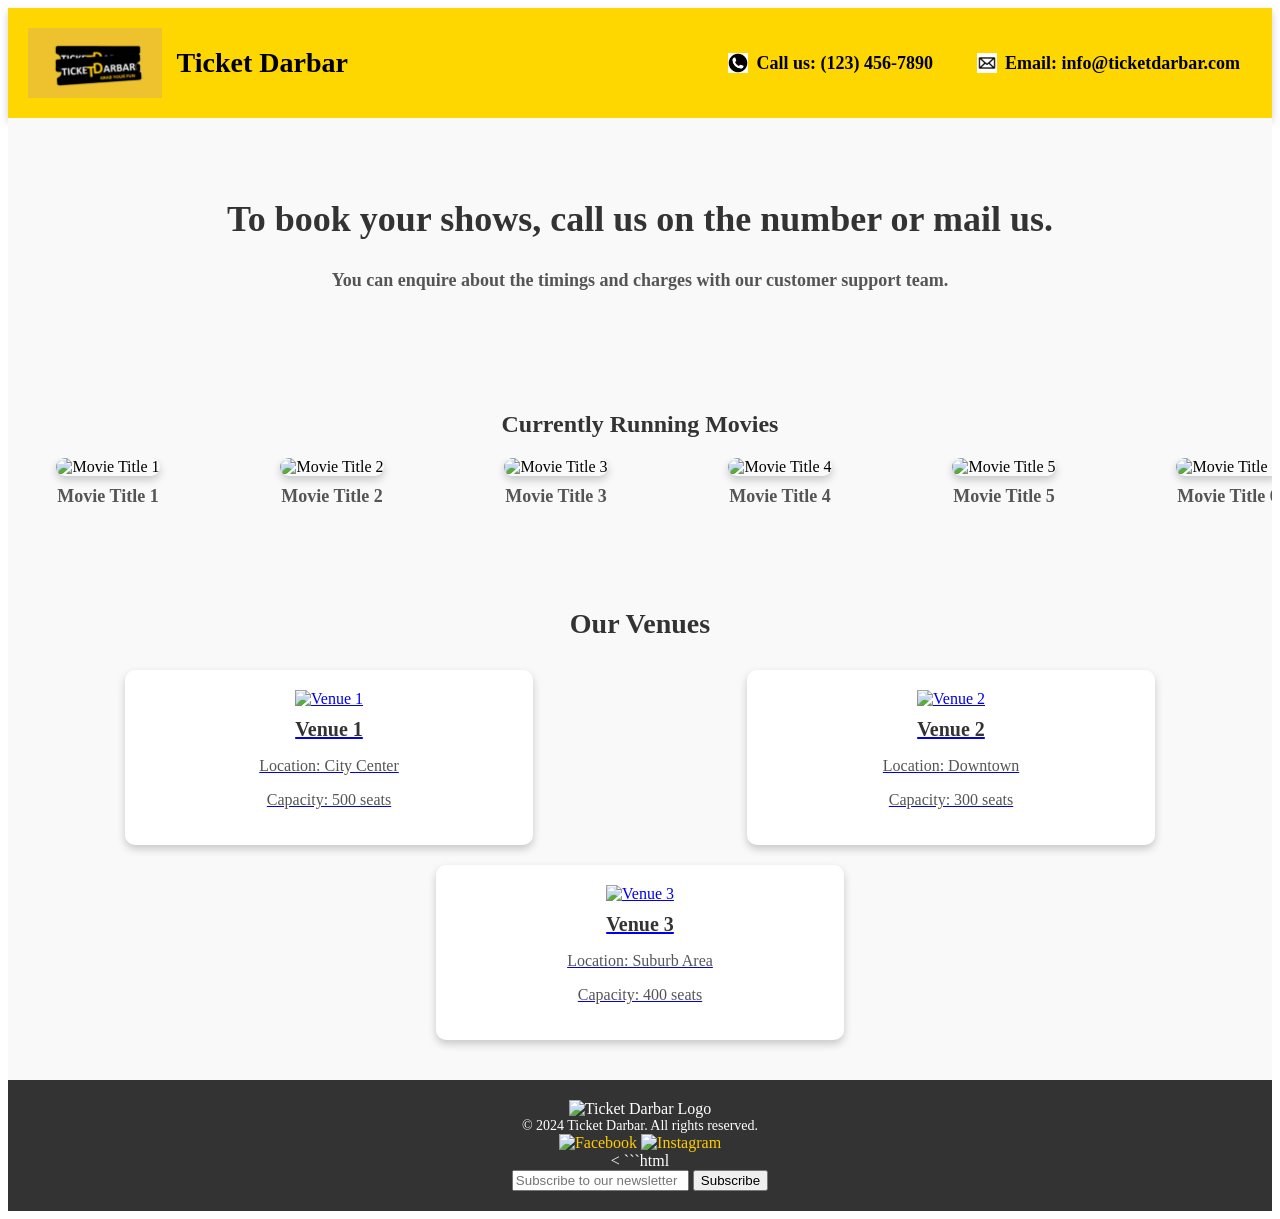
==== index.html @ 31330b73 "Initial commit" ====
<!DOCTYPE html>
<html lang="en">
<head>
    <meta charset="UTF-8">
    <meta name="viewport" content="width=device-width, initial-scale=1.0">
    <title>Ticket Darbar</title>
    <link rel="stylesheet" href="style.css">
</head>
<body>
    <header>
        <div class="logo-title">
            <img src="images/WhatsApp Image 2024-04-21 at 19.41.43 (1).jpeg" alt="Ticket Darbar Logo" class="logo">
            <h1>Ticket Darbar</h1>
        </div>
        
        <div class="contact-info-box">
            <span id="phone-number" onclick="copyToClipboard('(123) 456-7890')">
                <b>Call us: (123) 456-7890</b>
            </span>
            <span id="email" onclick="copyToClipboard('info@ticketdarbar.com')">
                <b>Email: info@ticketdarbar.com</b>
            </span>
        </div>
    </header>

    <!-- Hero Section -->
    <section class="hero">
        <h1>To book your shows, call us on the number or mail us.</h1>
        <h5>You can enquire about the timings and charges with our customer support team.</h5>
    </section>

    <!-- Animated Movie Section -->
    <section class="animated-movie-list">
        <h2>Currently Running Movies</h2>
        <div class="movie-scroll-container">
            <div class="movie-scroll">
                <div class="movie-item">
                    <img src="images/movie1.jpg" alt="Movie Title 1">
                    <h3>Movie Title 1</h3>
                </div>
                <div class="movie-item">
                    <img src="images/movie2.jpg" alt="Movie Title 2">
                    <h3>Movie Title 2</h3>
                </div>
                <div class="movie-item">
                    <img src="images/movie3.jpg" alt="Movie Title 3">
                    <h3>Movie Title 3</h3>
                </div>
                <div class="movie-item">
                    <img src="images/movie4.jpg" alt="Movie Title 4">
                    <h3>Movie Title 4</h3>
                </div>
                <div class="movie-item">
                    <img src="images/movie5.jpg" alt="Movie Title 5">
                    <h3>Movie Title 5</h3>
                </div>
                <div class="movie-item">
                    <img src="images/movie6.jpg" alt="Movie Title 6">
                    <h3>Movie Title 6</h3>
                </div>
            </div>
        </div>
    </section>

    <!-- Now Showing Section -->
    <!-- Venues Section -->
<!-- Venues Section -->
<section class="venues-section">
    <h2>Our Venues</h2>
    <div class="venue-container">
        <div class="venue-item">
            <a href="venue1.html">
                <img src="images/venue1.jpg" alt="Venue 1">
                <h3>Venue 1</h3>
                <p>Location: City Center</p>
                <p>Capacity: 500 seats</p>
            </a>
        </div>
        <div class="venue-item">
            <a href="venue2.html">
                <img src="images/venue2.jpg" alt="Venue 2">
                <h3>Venue 2</h3>
                <p>Location: Downtown</p>
                <p>Capacity: 300 seats</p>
            </a>
        </div>
        <div class="venue-item">
            <a href="venue3.html">
                <img src="images/venue3.jpg" alt="Venue 3">
                <h3>Venue 3</h3>
                <p>Location: Suburb Area</p>
                <p>Capacity: 400 seats</p>
            </a>
        </div>
    </div>
</section>

    <!-- Footer Section -->
    <footer id="contact">
        <div class="footer-content">
            <img src="images/logo.png" alt="Ticket Darbar Logo" class="footer-logo">
            <p>&copy; 2024 Ticket Darbar. All rights reserved.</p>
            <div class="social-media">
                <a href="#"><img src="images/facebook.png" alt="Facebook" class="social-icon"></a>
                <a href="#"><img src="images/instagram.png" alt="Instagram" class="social-icon"></a>
            </div>
            < ```html
            <form class="newsletter-signup">
                <input type="email" placeholder="Subscribe to our newsletter" required>
                <button type="submit">Subscribe</button>
            </form>
        </div>
    </footer>
    <script src="script.js"></script>
</body>
</html>
---- style.css ----
/* Header Styles */
/* Header Styles */
header {
    background: #FFD700; /* Changed background color */
    color: rgb(0, 0, 0);
    padding: 20px;
    display: flex;
    justify-content: space-between;
    align-items: center;
    box-shadow: 0 4px 8px rgba(0, 0, 0, 0.2);
}

header .logo-title {
    display: flex;
    align-items: center;
    gap: 15px;
}

header .logo {
    height: 70px;
    width: auto;
}

header h1 {
    font-size: 28px;
    font-weight: bold;
    margin: 0;
}

header .header-right {
    display: flex;
    align-items: center;
    gap: 40px;
}

header nav ul {
    list-style: none;
    margin: 0;
    padding: 0;
    display: flex;
    gap: 20px;
}

header nav ul li a {
    color: white;
    text-decoration: none;
    font-size: 16px;
    padding: 8px 12px;
    border-radius: 5px;
    transition: background-color 0.3s ease;
}

header nav ul li a:hover {
    background-color: rgba(255, 255, 255, 0.1);
}

.contact-info-box {
    display: flex;
    align-items: center;
    gap: 20px;
}

.contact-info-box span {
    display: flex;
    align-items: center;
    gap: 8px;
    cursor: pointer;
    padding: 8px 12px;
    border-radius: 5px;
    transition: background-color 0.3s ease;
    font-size: 18px; /* Increased font size */
}

.contact-info-box span:hover {
    background-color: rgba(233, 14, 14, 0.1);
}

.contact-info-box span::before {
    content: '';
    display: inline-block;
    width: 20px;
    height: 20px;
    background-size: cover;
}

#phone-number::before {
    background-image: url('images/phone_number_icon.jpg');
}

#email::before {
    background-image: url('images/email_icon.jpg');
}

/* Hero Section */
.hero {
    text-align: center;
    padding: 50px 20px;
    background-color: #f9f9f9;
}

.hero h1 {
    font-size: 36px;
    color: #333;
}

.hero h5 {
    font-size: 18px;
    color: #555;
}

/* Animated Movie Section */
.animated-movie-list {
    overflow: hidden;
    white-space: nowrap;
    position: relative;
    padding: 20px 0;
    background-color: #f9f9f9;
    text-align: center;
}

.animated-movie-list h2 {
    margin-bottom: 20px;
    font-size: 24px;
    color: #333;
}

.movie-scroll-container {
    width: 100%;
    overflow: hidden;
}

.movie-scroll {
    display: inline-block;
    white-space: nowrap;
    animation: scrollMovies 20s linear infinite;
}

.movie-item {
    display: inline-block;
    width: 200px;
    margin-right: 20px;
    text-align: center;
    vertical-align: top;
}

.movie-item img {
    width: 100%;
    height: auto;
    border-radius: 10px;
    box-shadow: 0 4px 8px rgba(0, 0, 0, 0.2);
}

.movie-item h3 {
    margin-top: 10px;
    font-size: 18px;
    color: #555;
}

@keyframes scrollMovies {
    0% {
        transform: translateX(100%);
    }
    100% {
        transform: translateX(-100%);
    }
}

.movie-scroll:hover {
    animation-play-state: paused;
}

/* Now Showing Section */
.movie-list {
    padding: 20px;
    background-color: #fff;
}

.movie-list h2 {
    font-size: 24px;
    color: #333;
    margin-bottom: 20px;
}

/* Venues Section */
.venues-section {
    padding: 40px 20px;
    background-color: #f9f9f9;
    text-align: center;
}

.venues-section h2 {
    font-size: 28px;
    color: #333;
    margin-bottom: 30px;
}

.venue-container {
    display: flex;
    justify-content: space-around;
    flex-wrap: wrap;
    gap: 20px;
}

.venue-item {
    flex: 1 1 30%;
    max-width: 30%;
    background-color: #fff;
    border-radius: 10px;
    box-shadow: 0 4px 8px rgba(0, 0, 0, 0.2);
    padding: 20px;
    text-align: center;
}

.venue-item h3 {
    font-size: 20px;
    color: #333;
    margin: 10px 0;
}

.venue-item p {
    font-size: 16px;
    color: #555;
}

/* Footer Styles */
footer {
    background-color: #333;
    color: white;
    text-align: center;
    padding: 20px;
}

footer p {
    margin: 0;
    font-size: 14px;
}

footer a {
    color: #ffcc00;
    text-decoration: none;
}

footer a:hover {
    text-decoration: underline;
}
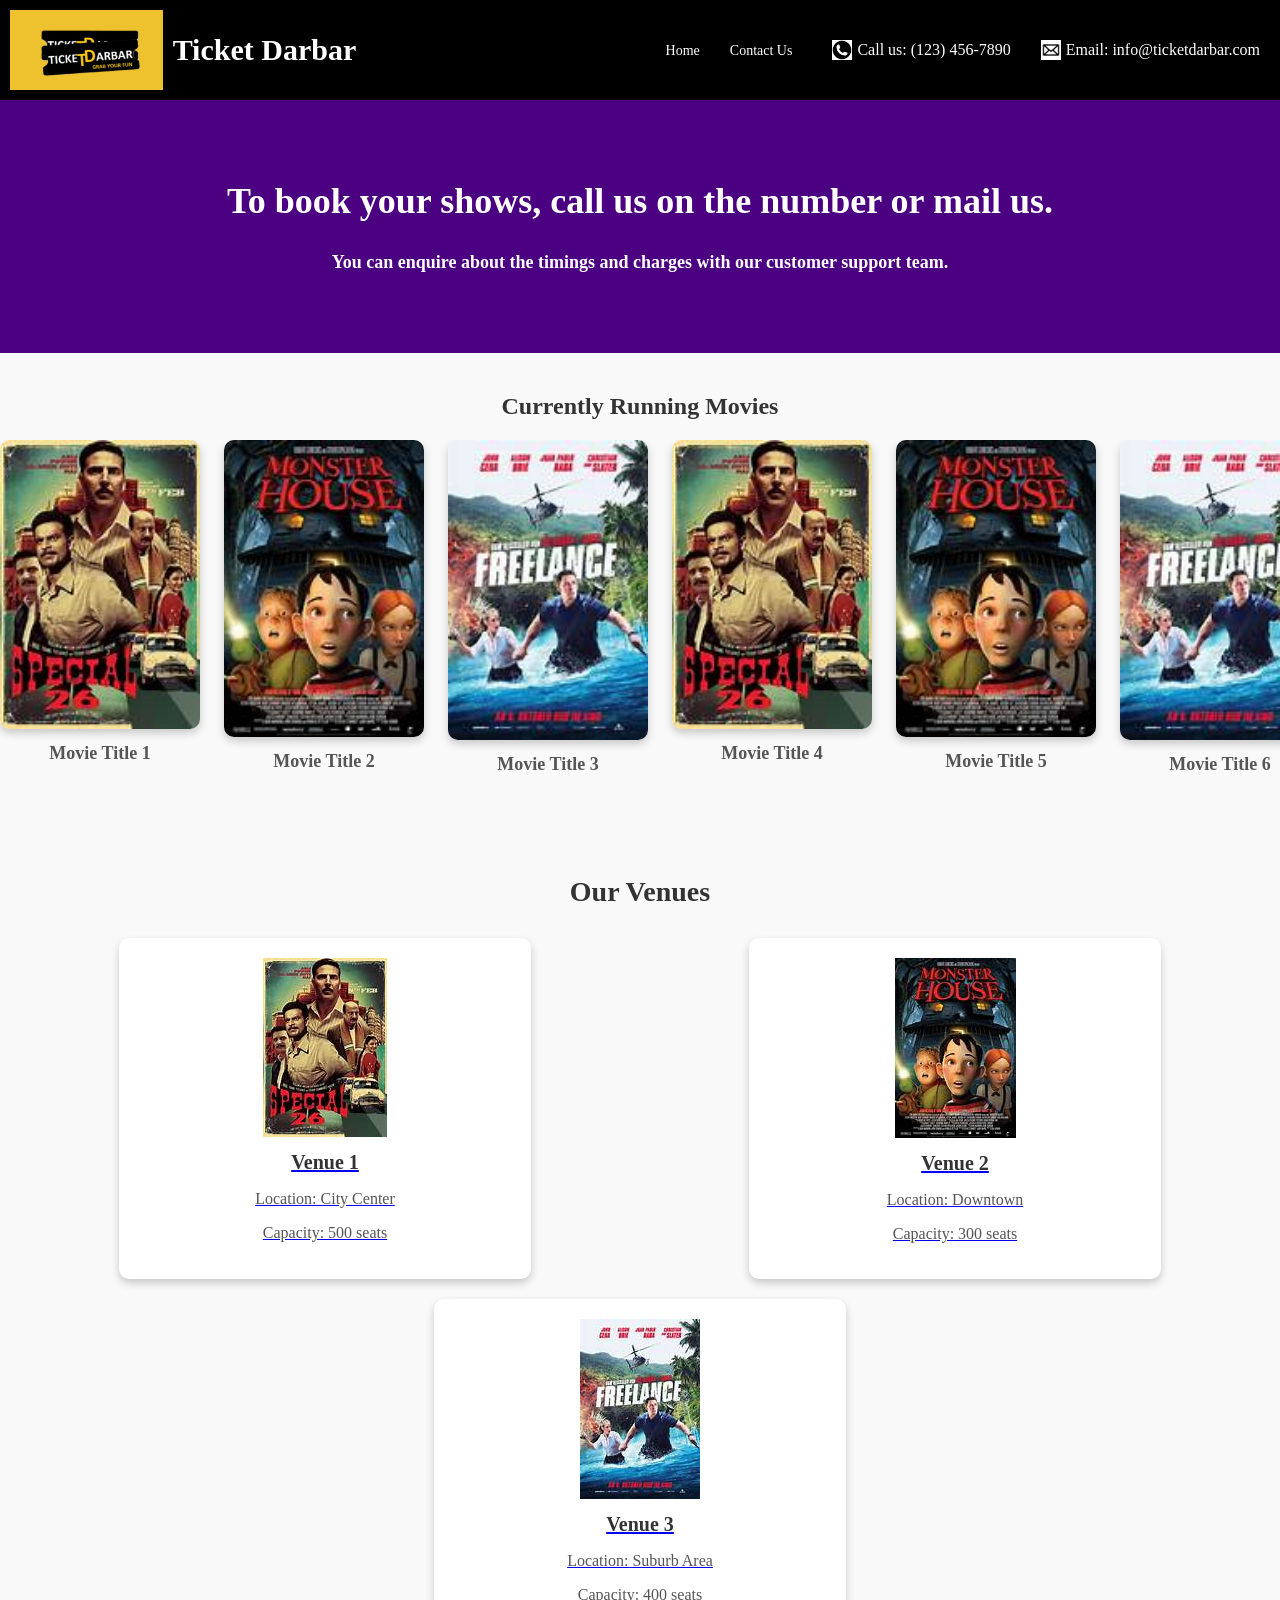
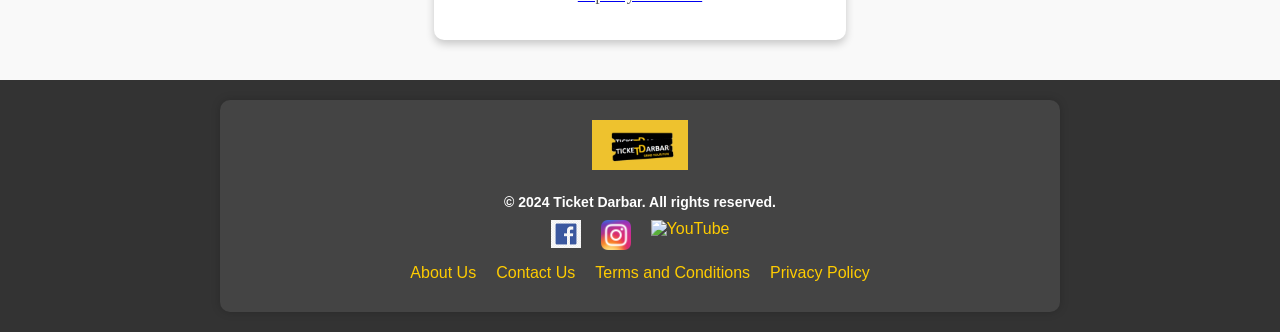
==== commit ff3b1190: "update on 12.01.25" ====
--- a/index.html
+++ b/index.html
@@ -12,14 +12,21 @@
             <img src="images/WhatsApp Image 2024-04-21 at 19.41.43 (1).jpeg" alt="Ticket Darbar Logo" class="logo">
             <h1>Ticket Darbar</h1>
         </div>
-        
-        <div class="contact-info-box">
-            <span id="phone-number" onclick="copyToClipboard('(123) 456-7890')">
-                <b>Call us: (123) 456-7890</b>
-            </span>
-            <span id="email" onclick="copyToClipboard('info@ticketdarbar.com')">
-                <b>Email: info@ticketdarbar.com</b>
-            </span>
+        <div class="header-right">
+            <nav>
+                <ul>
+                    <li><a href="index.html">Home</a></li>
+                    <li><a href="#contact">Contact Us</a></li>
+                </ul>
+            </nav>
+            <div class="contact-info-box">
+                <span id="phone-number" onclick="copyToClipboard('(123) 456-7890')">
+                    Call us: (123) 456-7890
+                </span>
+                <span id="email" onclick="copyToClipboard('info@ticketdarbar.com')">
+                    Email: info@ticketdarbar.com
+                </span>
+            </div>
         </div>
     </header>
 
@@ -35,27 +42,27 @@
         <div class="movie-scroll-container">
             <div class="movie-scroll">
                 <div class="movie-item">
-                    <img src="images/movie1.jpg" alt="Movie Title 1">
+                    <img src="images/th (1).jpg" alt="Movie Title 1">
                     <h3>Movie Title 1</h3>
                 </div>
                 <div class="movie-item">
-                    <img src="images/movie2.jpg" alt="Movie Title 2">
+                    <img src="images/th (2).jpg" alt="Movie Title 2">
                     <h3>Movie Title 2</h3>
                 </div>
                 <div class="movie-item">
-                    <img src="images/movie3.jpg" alt="Movie Title 3">
+                    <img src="images/th (3).jpg" alt="Movie Title 3">
                     <h3>Movie Title 3</h3>
                 </div>
                 <div class="movie-item">
-                    <img src="images/movie4.jpg" alt="Movie Title 4">
+                    <img src="images/th (1).jpg" alt="Movie Title 4">
                     <h3>Movie Title 4</h3>
                 </div>
                 <div class="movie-item">
-                    <img src="images/movie5.jpg" alt="Movie Title 5">
+                    <img src="images/th (2).jpg" alt="Movie Title 5">
                     <h3>Movie Title 5</h3>
                 </div>
                 <div class="movie-item">
-                    <img src="images/movie6.jpg" alt="Movie Title 6">
+                    <img src="images/th (3).jpg" alt="Movie Title 6">
                     <h3>Movie Title 6</h3>
                 </div>
             </div>
@@ -70,7 +77,7 @@
     <div class="venue-container">
         <div class="venue-item">
             <a href="venue1.html">
-                <img src="images/venue1.jpg" alt="Venue 1">
+                <img src="images/th (1).jpg" alt="Venue 1">
                 <h3>Venue 1</h3>
                 <p>Location: City Center</p>
                 <p>Capacity: 500 seats</p>
@@ -78,7 +85,7 @@
         </div>
         <div class="venue-item">
             <a href="venue2.html">
-                <img src="images/venue2.jpg" alt="Venue 2">
+                <img src="images/th (2).jpg" alt="Venue 2">
                 <h3>Venue 2</h3>
                 <p>Location: Downtown</p>
                 <p>Capacity: 300 seats</p>
@@ -86,7 +93,7 @@
         </div>
         <div class="venue-item">
             <a href="venue3.html">
-                <img src="images/venue3.jpg" alt="Venue 3">
+                <img src="images/th (3).jpg" alt="Venue 3">
                 <h3>Venue 3</h3>
                 <p>Location: Suburb Area</p>
                 <p>Capacity: 400 seats</p>
@@ -96,21 +103,23 @@
 </section>
 
     <!-- Footer Section -->
-    <footer id="contact">
-        <div class="footer-content">
-            <img src="images/logo.png" alt="Ticket Darbar Logo" class="footer-logo">
-            <p>&copy; 2024 Ticket Darbar. All rights reserved.</p>
-            <div class="social-media">
-                <a href="#"><img src="images/facebook.png" alt="Facebook" class="social-icon"></a>
-                <a href="#"><img src="images/instagram.png" alt="Instagram" class="social-icon"></a>
-            </div>
-            < ```html
-            <form class="newsletter-signup">
-                <input type="email" placeholder="Subscribe to our newsletter" required>
-                <button type="submit">Subscribe</button>
-            </form>
+<footer id="contact">
+    <div class="footer-content">
+        <img src="images/WhatsApp Image 2024-04-21 at 19.41.43 (1).jpeg" alt="Ticket Darbar Logo" class="footer-logo">
+        <p>&copy; 2024 Ticket Darbar. All rights reserved.</p>
+        <div class="social-media">
+            <a href="#"><img src="images/download.png" alt="Facebook" class="social-icon"></a>
+            <a href="#"><img src="images/Instagram_icon.png.webp" alt="Instagram" class="social-icon"></a>
+            <a href="#"><img src="images/youtube.png" alt="YouTube" class="social-icon"></a>
         </div>
-    </footer>
+        <div class="footer-links">
+            <a href="#">About Us</a>
+            <a href="#">Contact Us</a>
+            <a href="#">Terms and Conditions</a>
+            <a href="#">Privacy Policy</a>
+        </div>
+    </div>
+</footer>
     <script src="script.js"></script>
 </body>
 </html>
--- a/style.css
+++ b/style.css
@@ -1,9 +1,14 @@
 /* Header Styles */
 /* Header Styles */
+body {
+    margin: 0;
+    padding: 0;
+}
+/* Header Styles */
 header {
-    background: #FFD700; /* Changed background color */
-    color: rgb(0, 0, 0);
-    padding: 20px;
+    background: #000000;
+    color: white;
+    padding: 10px; /* Reduced padding */
     display: flex;
     justify-content: space-between;
     align-items: center;
@@ -13,16 +18,16 @@
 header .logo-title {
     display: flex;
     align-items: center;
-    gap: 15px;
+    gap: 10px; /* Reduced gap */
 }
 
 header .logo {
-    height: 70px;
+    height: 80px; /* Reduced logo size */
     width: auto;
 }
 
 header h1 {
-    font-size: 28px;
+    font-size: 30px; /* Reduced font size */
     font-weight: bold;
     margin: 0;
 }
@@ -30,7 +35,7 @@
 header .header-right {
     display: flex;
     align-items: center;
-    gap: 40px;
+    gap: 20px;
 }
 
 header nav ul {
@@ -38,14 +43,14 @@
     margin: 0;
     padding: 0;
     display: flex;
-    gap: 20px;
+    gap: 10px; /* Reduced gap */
 }
 
 header nav ul li a {
     color: white;
     text-decoration: none;
-    font-size: 16px;
-    padding: 8px 12px;
+    font-size: 14px; /* Reduced font size */
+    padding: 5px 10px;
     border-radius: 5px;
     transition: background-color 0.3s ease;
 }
@@ -57,22 +62,21 @@
 .contact-info-box {
     display: flex;
     align-items: center;
-    gap: 20px;
+    gap: 10px; /* Reduced gap */
 }
 
 .contact-info-box span {
     display: flex;
     align-items: center;
-    gap: 8px;
+    gap: 5px; /* Reduced gap */
     cursor: pointer;
-    padding: 8px 12px;
+    padding: 5px 10px;
     border-radius: 5px;
     transition: background-color 0.3s ease;
-    font-size: 18px; /* Increased font size */
 }
 
 .contact-info-box span:hover {
-    background-color: rgba(233, 14, 14, 0.1);
+    background-color: rgba(255, 255, 255, 0.1);
 }
 
 .contact-info-box span::before {
@@ -95,17 +99,17 @@
 .hero {
     text-align: center;
     padding: 50px 20px;
-    background-color: #f9f9f9;
+    background-color: #4B0082;
 }
 
 .hero h1 {
     font-size: 36px;
-    color: #333;
+    color: #ffffff;
 }
 
 .hero h5 {
     font-size: 18px;
-    color: #555;
+    color: #ffffff;
 }
 
 /* Animated Movie Section */
@@ -221,25 +225,121 @@
     font-size: 16px;
     color: #555;
 }
-
+.venue-details .venue-image {
+    width: 12%;
+    height: auto;
+    margin: 20px auto;
+    border-radius: 10px;
+    box-shadow: 0 4px 8px rgba(0, 0, 0, 0.2);
+}
 /* Footer Styles */
 footer {
     background-color: #333;
     color: white;
     text-align: center;
     padding: 20px;
+    font-family: Arial, sans-serif;
 }
 
 footer p {
     margin: 0;
     font-size: 14px;
+    font-weight: bold;
 }
 
 footer a {
     color: #ffcc00;
     text-decoration: none;
+    transition: color 0.3s ease;
 }
 
 footer a:hover {
-    text-decoration: underline;
+    color: #ffffff;
+}
+
+.footer-content {
+    max-width: 800px;
+    margin: 0 auto;
+    padding: 20px;
+    background-color: #444;
+    border-radius: 10px;
+    box-shadow: 0 0 10px rgba(0, 0, 0, 0.2);
+}
+
+.footer-logo {
+    height: 50px;
+    margin-bottom: 20px;
+}
+
+.social-media {
+    margin: 10px 0;
+    display: flex;
+    justify-content: center;
+}
+
+.social-icon {
+    width: 30px;
+    margin: 0 10px;
+    transition: transform 0.3s ease;
+}
+
+.social-icon:hover {
+    transform: scale(1.2);
+}
+
+.footer-links {
+    margin: 10px 0;
+    display: flex;
+    justify-content: center;
+}
+
+.footer-links a {
+    color: #ffcc00;
+    text-decoration: none;
+    margin: 0 10px;
+    transition: color 0.3s ease;
+}
+
+.footer-links a:hover {
+    color: #ffffff;
+}
+/* Seating Arrangement Section */
+.seating-arrangement {
+    display: flex;
+    justify-content: space-between;
+    align-items: center;
+    padding: 20px;
+    background-color: #f9f9f9;
+}
+
+.seating-arrangement-image {
+    width: 50%;
+    margin-right: 20px;
+}
+
+.seating-arrangement-image img {
+    width: 100%;
+    height: auto;
+    border-radius: 10px;
+    box-shadow: 0 4px 8px rgba(0, 0, 0, 0.2);
+}
+
+.seating-arrangement-info {
+    width: 50%;
+    padding: 20px;
+    background-color: #fff;
+    border-radius: 10px;
+    box-shadow: 0 4px 8px rgba(0, 0, 0, 0.2);
+}
+
+.seating-arrangement-info h2 {
+    font-size: 24px;
+    color: #333;
+    margin-bottom: 10px;
+}
+
+.seating-arrangement-info p {
+    font-size: 16px;
+    color: #555;
+    margin-bottom: 10px;
 }
